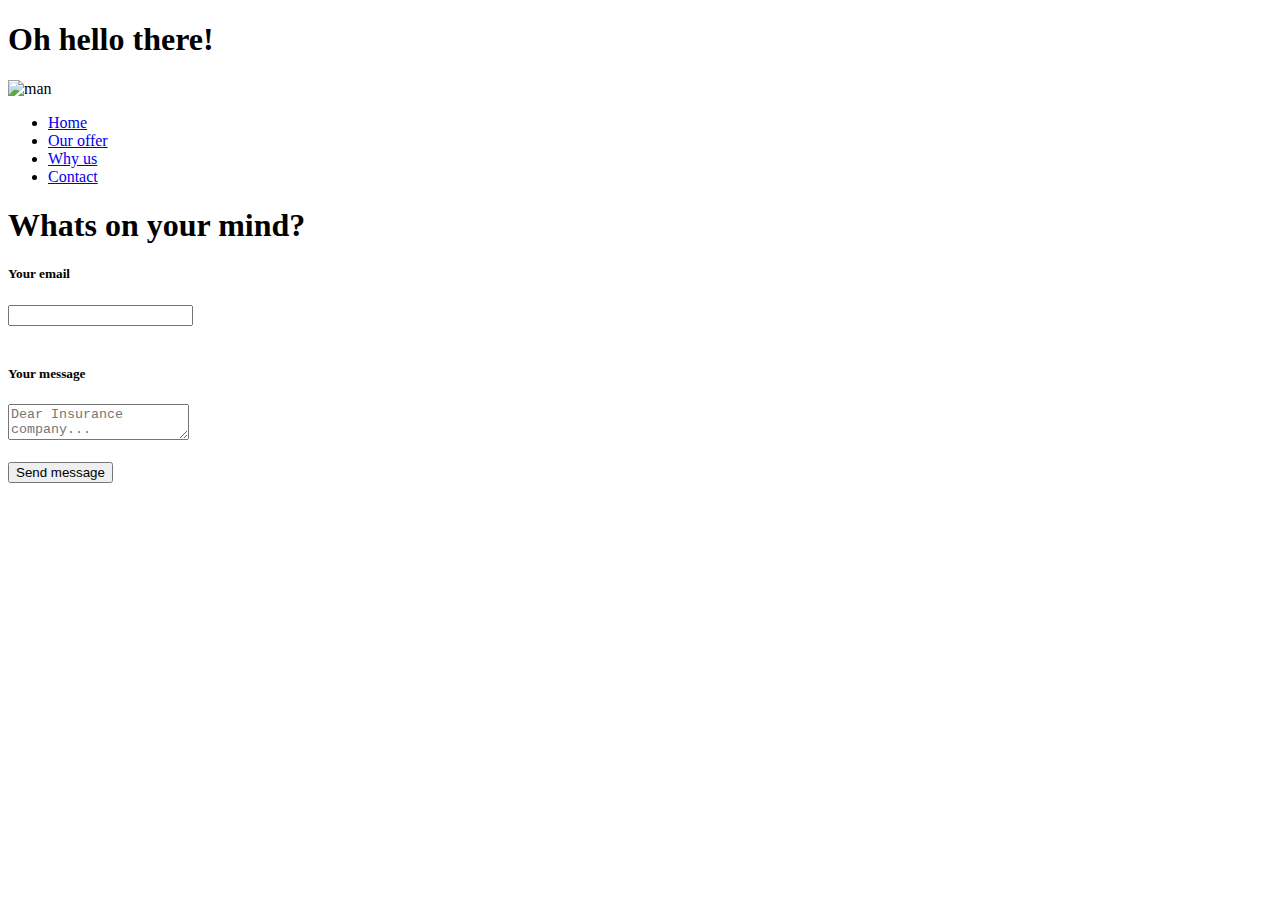
==== contact.html @ 253c6553 "Create contact.html" ====
<!DOCTYPE html>
<html lang="en">
	<head>
		<meta charset="UTF-8" />
		<meta name="viewport" content="width=device-width, initial-scale=1.0" />
		<title>Document</title>
		<link rel="stylesheet" href="style.css" />
		<link
			href="https://fonts.googleapis.com/css2?family=Fira+Sans:ital,wght@0,100;0,200;0,300;0,400;0,500;0,600;0,700;0,800;0,900;1,100;1,200;1,300;1,400;1,500;1,600;1,700;1,800;1,900&family=Frank+Ruhl+Libre:wght@300;400;500;700;900&display=swap"
			rel="stylesheet"
		/>
	</head>
	<body>
		<header>
			<div class="hero">
				<h1 class="hero__headline">Oh hello there!</h1>
				<img class="hero__image" src="img/man.png" alt="man" />
			</div>
		</header>
		<nav class="mainmenu">
			<ul class="mainmenu__links">
				<li><a href="index.html">Home</a></li>
				<li><a href="#">Our offer</a></li>
				<li><a href="#">Why us</a></li>
				<li><a class="active" href="contact.html">Contact</a></li>
			</ul>
		</nav>
		<main>
			<div class="contact">
				<h1 class="contact__headline">Whats on your mind?</h1>
				<div class="form__message">
					<form action="#" method="post" enctype="text/plain">
						<h5 class="form__headline">Your email</h5>
						<input type="text" name="mail" /><br /><br />
						<h5 class="form__headline">Your message</h5>
						<textarea
							type="text"
							name="comment"
							placeholder="Dear Insurance company..."
						></textarea
						><br /><br />
						<input class="btn form__btn" type="submit" value="Send message" />
					</form>
				</div>
			</div>
		</main>
		<footer>
			<div class="map">
				<iframe
					width="1002"
					height="407"
					frameborder="0"
					scrolling="no"
					marginheight="0"
					marginwidth="0"
					src="https://www.openstreetmap.org/export/embed.html?bbox=-122.450909614563%2C37.75025621113854%2C-122.43674755096437%2C37.75800940349945&amp;layer=hot&amp;marker=37.75413290887668%2C-122.44382858276367"
				></iframe>
			</div>
			<div class="contact__spacer"></div>
		</footer>
	</body>
</html>
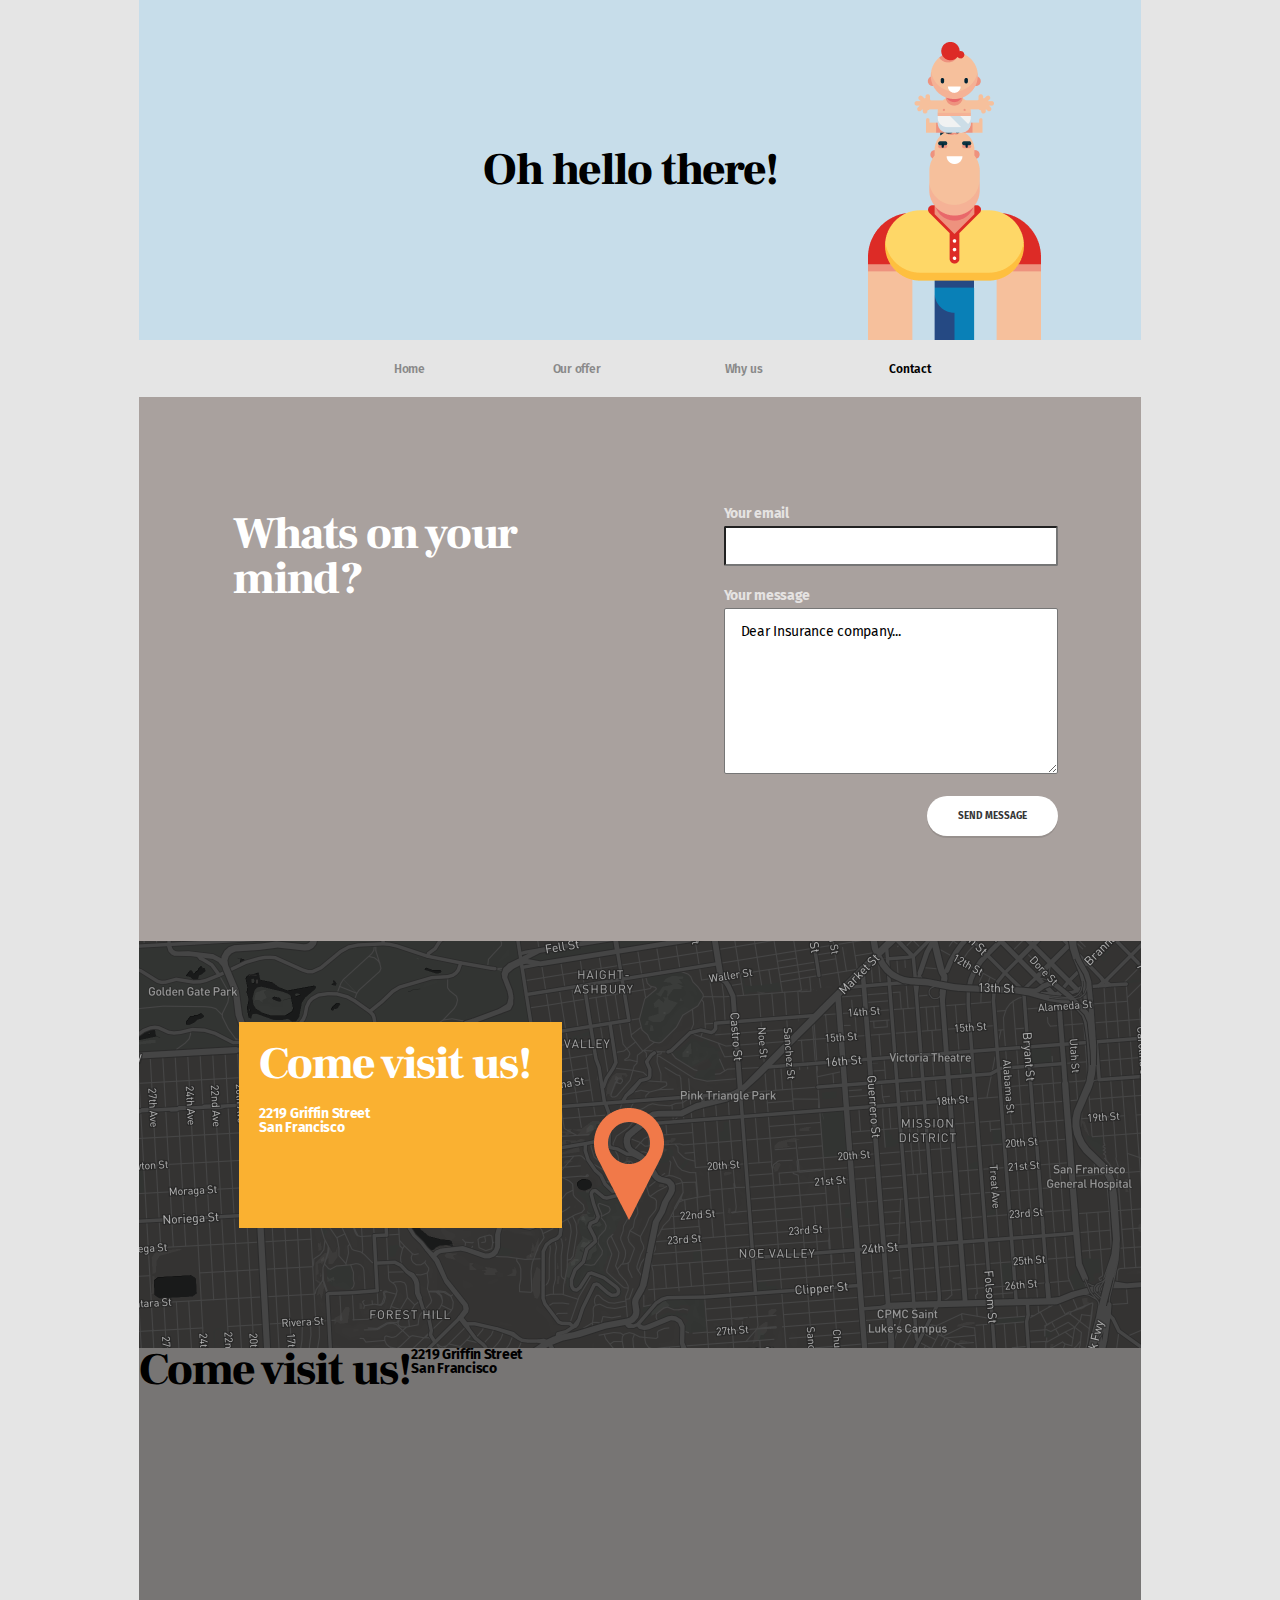
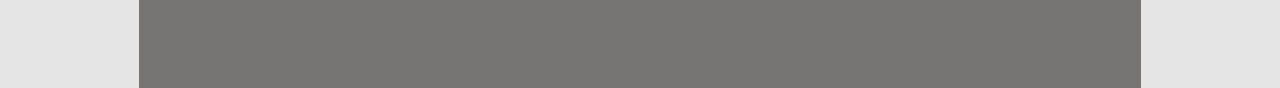
==== commit 2a384f32: "Contact page and small updates" ====
--- a/contact.html
+++ b/contact.html
@@ -28,35 +28,43 @@
 		<main>
 			<div class="contact">
 				<h1 class="contact__headline">Whats on your mind?</h1>
-				<div class="form__message">
-					<form action="#" method="post" enctype="text/plain">
-						<h5 class="form__headline">Your email</h5>
-						<input type="text" name="mail" /><br /><br />
-						<h5 class="form__headline">Your message</h5>
-						<textarea
-							type="text"
-							name="comment"
-							placeholder="Dear Insurance company..."
-						></textarea
-						><br /><br />
-						<input class="btn form__btn" type="submit" value="Send message" />
-					</form>
+				<div class="form__container">
+					<div class="form__message">
+						<form action="#" method="post" enctype="text/plain">
+							<h5 class="form__headline">Your email</h5>
+							<input type="text" name="mail" /><br /><br />
+							<h5 class="form__headline">Your message</h5>
+							<textarea
+								type="text"
+								name="comment"
+								placeholder="Dear Insurance company..."
+							></textarea
+							><br /><br />
+							<input class="btn form__btn" type="submit" value="Send message" />
+						</form>
+					</div>
 				</div>
 			</div>
 		</main>
 		<footer>
-			<div class="map">
-				<iframe
-					width="1002"
-					height="407"
-					frameborder="0"
-					scrolling="no"
-					marginheight="0"
-					marginwidth="0"
-					src="https://www.openstreetmap.org/export/embed.html?bbox=-122.450909614563%2C37.75025621113854%2C-122.43674755096437%2C37.75800940349945&amp;layer=hot&amp;marker=37.75413290887668%2C-122.44382858276367"
-				></iframe>
+			<div class="location">
+				<img class="location__image--map" src="img/map.png" alt="map" />
+				<img class="location__image--pin" src="img/pin.png" alt="pin" />
+				<div class="location__info">
+					<h1 class="location__info__headline">Come visit us!</h1>
+					<h5 class="location__info__text">
+						2219 Griffin Street <br />
+						San Francisco
+					</h5>
+				</div>
 			</div>
-			<div class="contact__spacer"></div>
+			<div class="footer__contact">
+				<h1 class="footer__contact__headline">Come visit us!</h1>
+				<h5 class="footer__contact__text">
+					2219 Griffin Street <br />
+					San Francisco
+				</h5>
+			</div>
 		</footer>
 	</body>
 </html>
--- a/style.css
+++ b/style.css
@@ -0,0 +1,865 @@
+/* färgsättning --------------------- */
+
+:root {
+	--orange: #f17949;
+	--yellow: #fab131;
+	--blue: #c7ddea;
+	--lightgray: #ebebeb;
+	--gray: #a9a19e;
+	--black: #000000;
+	--darkgray: #777574;
+	--white: #ffffff;
+	--bg: #e5e5e5;
+}
+
+/* färgsättning  slut  --------------------- */
+
+/* Globala inställningar och CSS reset  --------------------- */
+
+* {
+	box-sizing: border-box;
+	margin: 0;
+	padding: 0;
+}
+
+body {
+	background-color: var(--bg);
+}
+
+a {
+	text-decoration: none;
+	list-style: none;
+}
+
+/* Globala inställningar och CSS reset  --------------------- */
+
+/* Typsnitt inställningar  --------------------- */
+
+h1,
+h2,
+h3 {
+	font-family: Frank Ruhl Libre;
+	font-style: normal;
+	font-weight: 900;
+	letter-spacing: -0.02em;
+}
+
+h1 {
+	font-size: 45px;
+	line-height: 100%;
+}
+
+h2 {
+	font-size: 32px;
+	line-height: 41px;
+}
+
+h3 {
+	font-weight: bold;
+	font-size: 16px;
+	line-height: 20px;
+	letter-spacing: 0em;
+}
+
+h4 {
+	font-family: Frank Ruhl Libre;
+	font-style: normal;
+	font-weight: bold;
+	font-size: 16px;
+	line-height: 20px;
+}
+
+h5 {
+	font-family: Fira Sans;
+	font-style: normal;
+	font-weight: bold;
+	font-size: 14px;
+	line-height: 100%;
+	letter-spacing: -0.02em;
+}
+
+p {
+	font-family: Fira Sans;
+	font-style: normal;
+}
+
+/* Typsnitt inställningar slut --------------------- */
+
+/* Knappar och formulär inställningar  --------------------- */
+
+.btn {
+	background-color: var(--white);
+	color: rgba(0, 0, 0, 0.8);
+	border: none;
+	border-radius: 100px;
+	font-size: 10px;
+	box-shadow: 0px 2px 0px rgba(0, 0, 0, 0.1);
+	padding: 14px;
+	width: 131px;
+	text-decoration: none;
+	text-transform: uppercase;
+	cursor: pointer;
+	font-family: Fira Sans;
+	font-style: normal;
+	font-weight: bold;
+	line-height: 12px;
+}
+
+/* Knappar och formulär inställningar slut --------------------- */
+
+/* Header / insurance  --------------------- */
+
+.insurance__container {
+	display: grid;
+	grid-template-columns: 1fr;
+	grid-template-rows: 1fr;
+	max-width: 375px;
+	margin: auto;
+}
+
+.insurance {
+	display: flex;
+	justify-content: center;
+	align-items: center;
+}
+
+.insurance__bigbox {
+	position: relative;
+	max-width: 375px;
+	height: 724px;
+	background-color: var(--blue);
+}
+
+.insurance__bigbox__headline {
+	position: absolute;
+	top: 71px;
+	left: 17px;
+}
+
+.insurance__bigbox__text {
+	position: absolute;
+	max-width: 343px;
+	top: 186px;
+	left: 17px;
+	font-weight: 500;
+	font-size: 14px;
+	line-height: 24px;
+	color: rgba(0, 0, 0, 0.6);
+}
+
+.insurance__bigbox__whitetext {
+	color: #fff;
+}
+
+.insurance__bigbox__image {
+	width: 286px;
+	height: 279px;
+	position: absolute;
+	bottom: 0px;
+}
+
+.insurance__btn {
+	position: absolute;
+	top: 302px;
+	left: 17px;
+	text-transform: uppercase;
+}
+
+.insurance_smallbox--1,
+.insurance_smallbox--2 {
+	max-width: 375px;
+	height: 315px;
+}
+
+.insurance_smallbox--1 {
+	background-color: var(--orange);
+}
+
+.insurance_smallbox--2 {
+	background-color: var(--yellow);
+}
+
+.insurance_smallbox--1 a,
+.insurance_smallbox--2 a {
+	font-family: Frank Ruhl Libre;
+	font-style: normal;
+	font-weight: 900;
+	font-size: 32px;
+	line-height: 41px;
+	letter-spacing: -0.02em;
+	color: var(--white);
+}
+
+.insurance_smallbox__text {
+	font-weight: bold;
+	font-size: 11px;
+	line-height: 13px;
+	letter-spacing: -0.02em;
+	height: 17px;
+	color: rgba(0, 0, 0, 0.5);
+	text-align: center;
+}
+
+@media screen and (min-width: 700px) {
+	.insurance__container {
+		grid-template-columns: 1fr 1fr;
+		grid-template-rows: 1fr 1fr;
+		max-width: 1002px;
+		min-height: 544px;
+	}
+
+	.insurance__bigbox {
+		max-width: initial;
+		min-width: 501px;
+		height: 544px;
+		grid-row: 1/3;
+	}
+
+	.insurance__bigbox__image {
+		height: auto;
+		position: absolute;
+		right: 0px;
+	}
+
+	.insurance__bigbox__headline {
+		position: absolute;
+		left: 105px;
+	}
+
+	.insurance__bigbox__text {
+		top: 172px;
+		left: 105px;
+		margin: 0;
+	}
+
+	.insurance__btn {
+		top: 306px;
+		left: 105px;
+	}
+
+	.insurance_smallbox--1,
+	.insurance_smallbox--2 {
+		max-width: initial;
+		height: initial;
+	}
+}
+/* Header / insurance slut  --------------------- */
+
+/* Huvudmeny ---------------------*/
+
+.mainmenu,
+.mainmenu__links,
+li {
+	display: flex;
+	justify-content: center;
+	align-items: center;
+}
+
+.mainmenu__links {
+	position: absolute !important;
+	top: -9999px !important;
+	left: -9999px !important;
+	padding-left: 40px;
+}
+
+.mainmenu__links li {
+	width: 167px;
+	height: 57px;
+}
+
+.mainmenu__links a {
+	font-family: Fira Sans;
+	font-style: normal;
+	font-weight: 600;
+	font-size: 12px;
+	letter-spacing: -0.02em;
+	color: #000000;
+	opacity: 0.4;
+}
+
+a.active {
+	color: #000000;
+	opacity: initial;
+}
+
+@media screen and (min-width: 700px) {
+	.mainmenu__links {
+		position: initial !important;
+		top: initial !important;
+		left: initial !important;
+	}
+}
+
+/* Huvudmeny slut ------------- */
+
+/* Maincontent ------------ */
+
+main {
+	display: flex;
+	flex-direction: column;
+}
+
+.main__top {
+	justify-content: center;
+	position: relative;
+	margin: 0 auto;
+	width: 375px;
+	height: 1580px;
+	background-color: var(--gray);
+}
+
+.top__content__wrapper {
+	flex-direction: column;
+	margin: 37px 17px 0px 40px;
+}
+
+.main__top__headline {
+	width: 314px;
+	height: 140px;
+	color: var(--white);
+}
+
+.main__top__text {
+	width: 280px;
+	height: 237px;
+	left: 812px;
+	top: 715px;
+	font-weight: 500;
+	font-size: 14px;
+	line-height: 24px;
+	margin-top: 20px;
+	color: rgba(0, 0, 0, 0.6);
+}
+
+.main_btn {
+	display: none;
+}
+
+.main__bottom {
+	width: 375px;
+	height: 550px;
+	background-color: var(--yellow);
+	display: flex;
+	justify-content: center;
+	margin: 0 auto;
+}
+
+.main__bottom__headline {
+	margin: 30px 0;
+	font-weight: 900;
+	font-size: 45px;
+	line-height: 100%;
+	letter-spacing: -0.02em;
+	color: var(--white);
+	text-align: center;
+}
+
+.main__bottom__text {
+	width: 278px;
+	height: 280px;
+	font-weight: 500;
+	font-size: 14px;
+	line-height: 20px;
+	color: rgba(0, 0, 0, 0.6);
+	text-align: center;
+}
+
+.card__grid {
+	display: grid;
+	grid-template-columns: 1fr;
+	gap: 60px;
+	margin-top: 80px;
+}
+
+.card {
+	width: 256px;
+	height: 308px;
+	background: #ffffff;
+	box-shadow: 0px 4px 4px rgba(0, 0, 0, 0.1);
+	border-radius: 5px;
+	justify-self: center;
+}
+
+.card__canvas {
+	display: block;
+	position: relative;
+	width: 236px;
+	height: 150px;
+	border-radius: 4px;
+	left: 10px;
+	bottom: 26px;
+	overflow: hidden;
+}
+
+.card__picture {
+	position: absolute;
+	height: auto;
+}
+
+.card__headline {
+	text-align: center;
+	color: rgba(0, 0, 0, 0.9);
+}
+
+.card__text {
+	font-weight: bold;
+	font-size: 11px;
+	line-height: 18px;
+	text-align: center;
+	color: rgba(0, 0, 0, 0.4);
+	margin: 14px 21px 0px 21px;
+}
+
+.card_canvas--blue {
+	background-color: var(--blue);
+}
+
+.card__picture--blue {
+	margin-top: 12px;
+	left: 30%;
+	width: 40%;
+}
+
+.card_canvas--yellow {
+	background-color: var(--yellow);
+}
+
+.card__picture--yellow {
+	margin-top: 14px;
+	left: 30%;
+	width: 40%;
+}
+
+.card_canvas--orange {
+	background-color: var(--orange);
+}
+
+.card__picture--orange {
+	margin-top: 24px;
+	left: 30%;
+	width: 50%;
+}
+
+@media screen and (min-width: 700px) {
+	.main__top {
+		width: 1002px;
+		height: 612px;
+		display: initial;
+		justify-content: initial;
+		margin: 0 auto;
+	}
+
+	.top__content__wrapper {
+		margin: 103px 0px 0px 0px;
+		flex-direction: initial;
+		display: flex;
+		justify-content: space-evenly;
+	}
+
+	.main__top__text {
+		margin-top: 0px;
+	}
+
+	.main_btn {
+		position: absolute;
+		left: 130px;
+		top: 301px;
+		display: inline;
+	}
+
+	.bottom__content__wrapper {
+		margin-top: 100px;
+		flex-direction: column;
+		display: flex;
+		justify-content: center;
+		gap: 40px;
+	}
+
+	.main__bottom {
+		width: 1002px;
+		height: 680px;
+		margin: 0 auto;
+	}
+
+	.main__bottom__headline {
+		margin: 0px;
+	}
+
+	.main__bottom__text {
+		width: 442px;
+		height: 280px;
+	}
+
+	.card__grid {
+		grid-template-columns: repeat(3, 1fr);
+		margin: 105px 70px;
+		justify-content: center;
+		gap: 0px;
+	}
+}
+
+/* Stepbystep ------------------*/
+.stepbystep--box1 {
+	background-color: var(--blue);
+}
+
+.stepbystep--box2 {
+	background-color: var(--white);
+}
+
+.stepbystep--box3 {
+	background-color: var(--lightgray);
+}
+
+.stepbystep--box4 {
+	background-color: var(--white);
+}
+
+.stepbystep--box5 {
+	background-color: var(--orange);
+}
+
+.stepbystep--box6 {
+	background-color: var(--white);
+}
+
+.stepbystep {
+	display: grid;
+	grid-template-columns: 1fr 1fr 1fr;
+	grid-template-rows: 1fr 1fr 1fr;
+	width: 375px;
+	height: 170px;
+	margin: auto;
+}
+
+.stepbystep__item--1,
+.stepbystep__item--2 {
+	display: grid;
+	margin: auto;
+}
+
+.stepbystep__item--1 {
+	width: 60px;
+	height: 60px;
+	margin: auto;
+}
+
+.stepbystep__item--2 {
+	grid-row-start: 2;
+	grid-column-start: 1;
+	grid-column-end: 4;
+}
+
+.stepbystep__numbering {
+	font-family: Frank Ruhl Libre;
+	font-style: normal;
+	font-weight: 900;
+	font-size: 35px;
+	line-height: 100%;
+	letter-spacing: -0.02em;
+	color: rgba(0, 0, 0, 0.4);
+}
+
+.stepbystep__headline,
+.stepbystep__numbering {
+	display: grid;
+	margin: auto;
+	align-self: center;
+	justify-self: center;
+}
+
+.stepbystep__headline-small {
+	font-family: Fira Sans;
+	font-style: normal;
+	font-weight: 500;
+	font-size: 17px;
+	line-height: 20px;
+	color: rgba(0, 0, 0, 0.7);
+	text-align: center;
+}
+
+.stepbystep__headline--big {
+	color: rgba(0, 0, 0, 0.8);
+}
+
+.stepbystep__grid {
+	display: grid;
+	margin: auto;
+	max-width: 1002px;
+}
+
+.anchor {
+	display: none;
+}
+
+.spacer {
+	width: 375px;
+	height: 218px;
+	background-color: var(--darkgray);
+	margin: auto;
+}
+
+.linebreak {
+	display: none;
+}
+
+@media screen and (min-width: 700px) {
+	.stepbystep {
+		display: grid;
+		grid-template-columns: 1fr 1fr 1fr;
+		grid-template-rows: 1fr 1fr 1fr;
+		width: 334px;
+		height: 340px;
+	}
+
+	.stepbystep__item--1,
+	.stepbystep__item--2 {
+		display: grid;
+	}
+
+	.stepbystep__grid {
+		grid-template-columns: repeat(3, 1fr);
+	}
+
+	.linebreak {
+		display: initial;
+	}
+
+	.anchor {
+		display: initial;
+		width: 1002px;
+		height: 68px;
+		background: var(--gray);
+		grid-row-start: 3;
+		grid-column-start: 1;
+		grid-column-end: 4;
+		display: grid;
+		margin: auto;
+	}
+
+	.spacer {
+		width: 1002px;
+		height: 340px;
+		background-color: var(--darkgray);
+		grid-row-start: 4;
+		grid-column-start: 1;
+		grid-column-end: 4;
+		margin: auto;
+	}
+
+	.anchor__image {
+		margin: auto;
+		padding-top: 10px;
+	}
+
+	.anchor__link {
+		font-family: Fira Sans;
+		font-style: normal;
+		font-weight: 500;
+		font-size: 17px;
+		line-height: 20px;
+		color: rgba(0, 0, 0, 0.7);
+		margin: auto;
+		padding-bottom: 20px;
+	}
+}
+
+.hero {
+	display: grid;
+	position: relative;
+	width: 375px;
+	height: 500px;
+	background-color: var(--blue);
+	margin: auto;
+}
+
+.hero__image {
+	position: absolute;
+	right: 100px;
+	bottom: 0;
+}
+
+.hero__headline {
+	width: 314px;
+	margin: auto;
+	line-height: 100%;
+	padding-bottom: 200px;
+}
+
+.contact__adress {
+	width: 375;
+	height: 400px;
+	background-color: var(--yellow);
+}
+
+.contact {
+	width: 375;
+	height: 700px;
+	background-color: var(--gray);
+	margin: auto;
+	display: grid;
+}
+
+.contact__headline {
+	color: var(--white);
+	width: 314px;
+	margin: auto;
+}
+
+.form__container {
+	width: 375px;
+	display: grid;
+	margin: auto;
+	align-items: center;
+	justify-content: center;
+}
+
+.form__headline {
+	color: var(--white);
+	opacity: 0.7;
+	margin: 5px 0px;
+}
+
+input[type='text'] {
+	width: 300px;
+	height: 40px;
+	border-radius: 2px;
+}
+
+input[type='text']:focus {
+	outline: none;
+	border: 1px solid var(--gray);
+}
+
+textarea {
+	padding: 16px;
+	width: 300px;
+	height: 166px;
+	border-radius: 2px;
+}
+
+form textarea[type='text']:focus {
+	outline: none;
+	border: 1px solid var(--gray);
+}
+
+form textarea::placeholder {
+	font-family: Fira Sans;
+	font-style: normal;
+	font-weight: normal;
+	font-size: 14px;
+	line-height: 100%;
+	letter-spacing: -0.02em;
+	color: #000000;
+}
+
+.form__btn {
+	float: right;
+}
+
+.location {
+	display: none;
+}
+
+.footer__contact {
+	display: flex;
+	flex-direction: row;
+	width: 375px;
+	height: 218px;
+	background-color: var(--yellow);
+	margin: auto;
+}
+
+@media screen and (min-width: 700px) {
+	.hero {
+		width: 1002px;
+		height: 340px;
+		background-color: var(--blue);
+		margin: auto;
+	}
+
+	.hero__headline {
+		padding-bottom: 0px;
+	}
+
+	.contact {
+		width: 1002px;
+		height: 544px;
+		background-color: var(--gray);
+		margin: auto;
+		display: grid;
+		justify-content: center;
+		align-items: center;
+		grid-template-columns: 1fr 1fr;
+	}
+
+	.contact__headline {
+		color: var(--white);
+		width: 314px;
+		height: 140px;
+		margin: auto;
+		margin-top: 115px;
+	}
+
+	.form__container {
+		width: 334px;
+	}
+
+	.form__headline {
+		color: var(--white);
+		opacity: 0.7;
+		margin: 5px 0px;
+	}
+
+	input[type='text'] {
+		width: 334px;
+		height: 40px;
+		border-radius: 2px;
+	}
+
+	textarea {
+		padding: 16px;
+		width: 334px;
+		height: 166px;
+		border-radius: 2px;
+	}
+
+	.location {
+		display: block;
+		margin: auto;
+		height: 407px;
+		width: 1002px;
+		position: relative;
+	}
+
+	.location__image--pin {
+		position: absolute;
+		right: 47.57%;
+		top: 40.91%;
+	}
+
+	.location__info {
+		position: absolute;
+		width: 323px;
+		height: 206px;
+		background-color: var(--yellow);
+		left: 10%;
+		top: 20%;
+	}
+
+	.location__info__headline {
+		color: var(--white);
+		padding: 20px;
+	}
+
+	.location__info__text {
+		color: var(--white);
+		padding-left: 20px;
+	}
+
+	.footer__contact {
+		width: 1002px;
+		height: 340px;
+		background-color: var(--darkgray);
+	}
+}
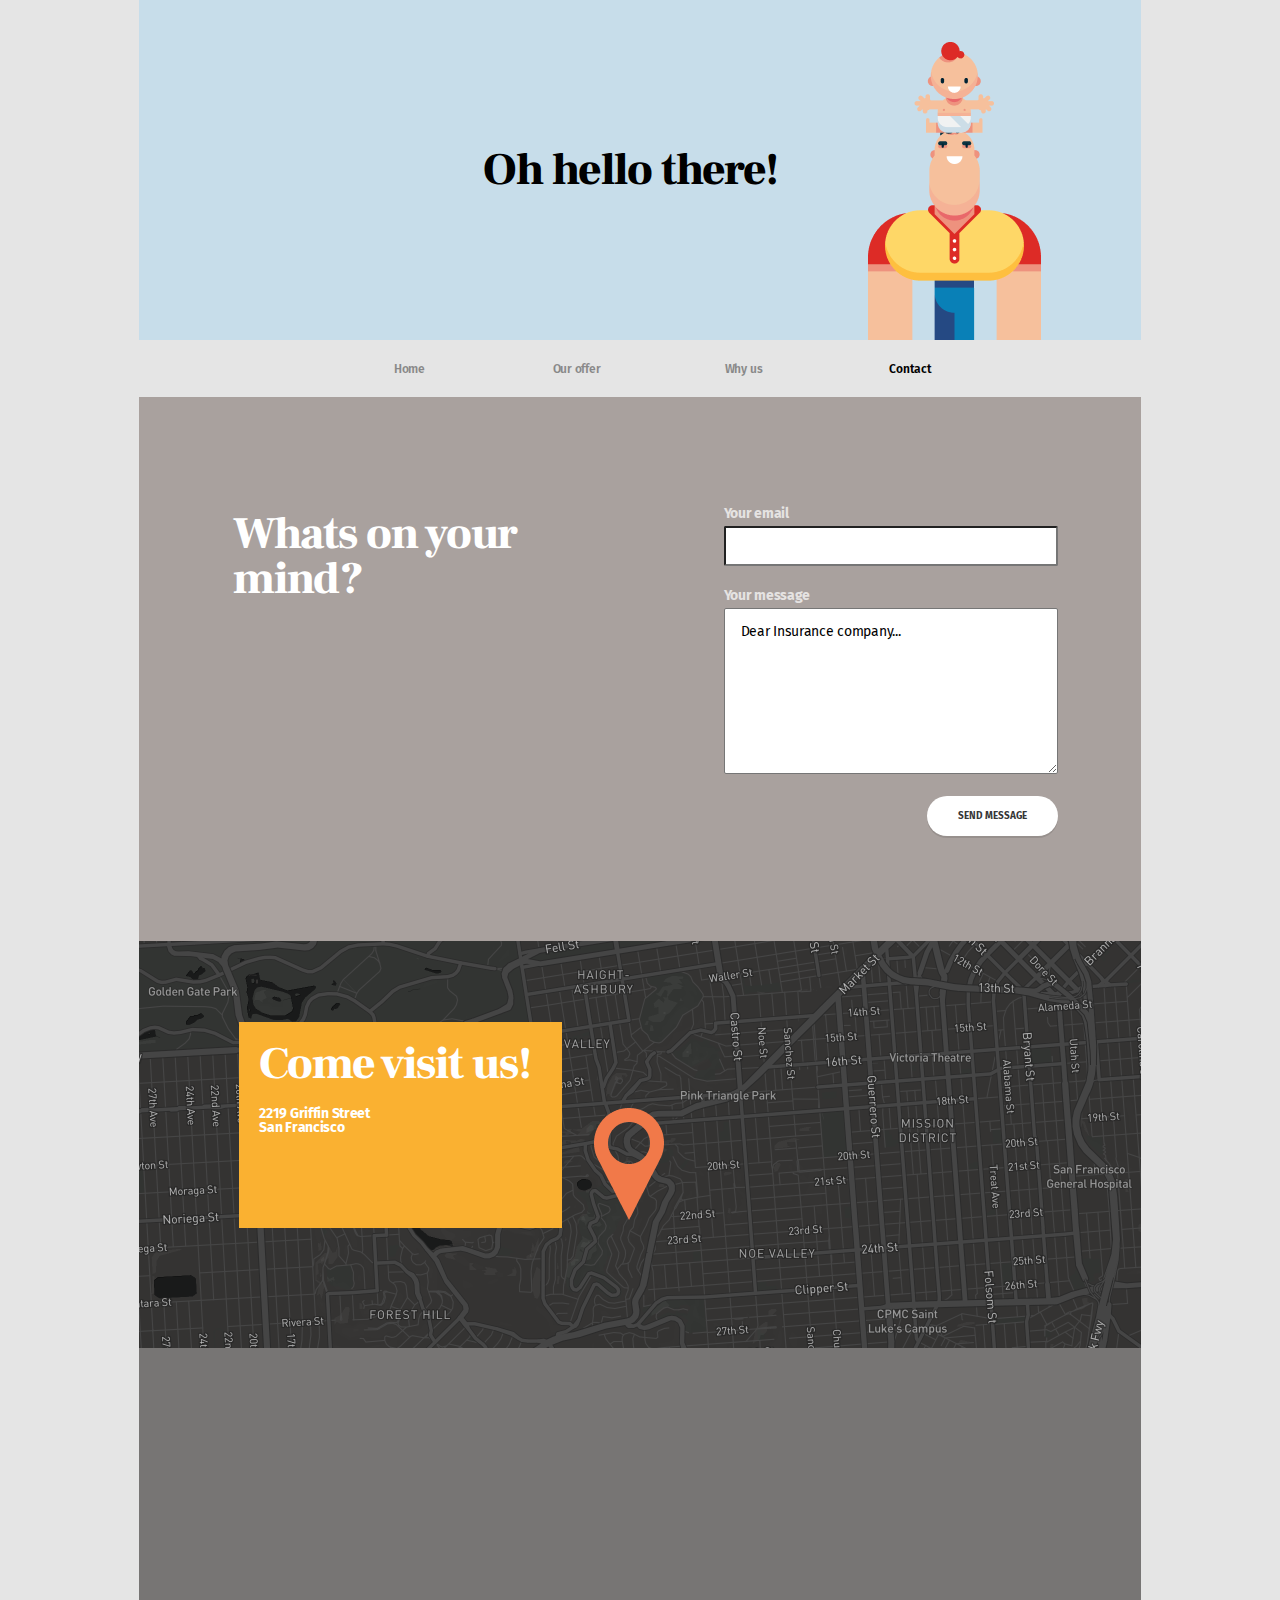
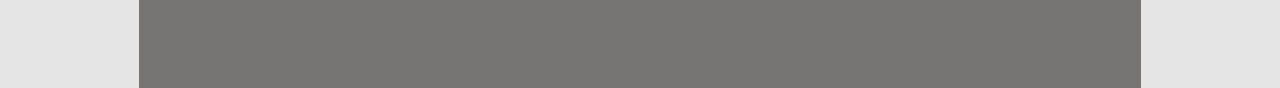
==== commit 8e5d99aa: "Titlecontact" ====
--- a/contact.html
+++ b/contact.html
@@ -1,70 +1,70 @@
 <!DOCTYPE html>
 <html lang="en">
-	<head>
-		<meta charset="UTF-8" />
-		<meta name="viewport" content="width=device-width, initial-scale=1.0" />
-		<title>Document</title>
-		<link rel="stylesheet" href="style.css" />
-		<link
-			href="https://fonts.googleapis.com/css2?family=Fira+Sans:ital,wght@0,100;0,200;0,300;0,400;0,500;0,600;0,700;0,800;0,900;1,100;1,200;1,300;1,400;1,500;1,600;1,700;1,800;1,900&family=Frank+Ruhl+Libre:wght@300;400;500;700;900&display=swap"
-			rel="stylesheet"
-		/>
-	</head>
-	<body>
-		<header>
-			<div class="hero">
-				<h1 class="hero__headline">Oh hello there!</h1>
-				<img class="hero__image" src="img/man.png" alt="man" />
-			</div>
-		</header>
-		<nav class="mainmenu">
-			<ul class="mainmenu__links">
-				<li><a href="index.html">Home</a></li>
-				<li><a href="#">Our offer</a></li>
-				<li><a href="#">Why us</a></li>
-				<li><a class="active" href="contact.html">Contact</a></li>
-			</ul>
-		</nav>
-		<main>
-			<div class="contact">
-				<h1 class="contact__headline">Whats on your mind?</h1>
-				<div class="form__container">
-					<div class="form__message">
-						<form action="#" method="post" enctype="text/plain">
-							<h5 class="form__headline">Your email</h5>
-							<input type="text" name="mail" /><br /><br />
-							<h5 class="form__headline">Your message</h5>
-							<textarea
-								type="text"
-								name="comment"
-								placeholder="Dear Insurance company..."
-							></textarea
-							><br /><br />
-							<input class="btn form__btn" type="submit" value="Send message" />
-						</form>
-					</div>
-				</div>
-			</div>
-		</main>
-		<footer>
-			<div class="location">
-				<img class="location__image--map" src="img/map.png" alt="map" />
-				<img class="location__image--pin" src="img/pin.png" alt="pin" />
-				<div class="location__info">
-					<h1 class="location__info__headline">Come visit us!</h1>
-					<h5 class="location__info__text">
-						2219 Griffin Street <br />
-						San Francisco
-					</h5>
-				</div>
-			</div>
-			<div class="footer__contact">
-				<h1 class="footer__contact__headline">Come visit us!</h1>
-				<h5 class="footer__contact__text">
-					2219 Griffin Street <br />
-					San Francisco
-				</h5>
-			</div>
-		</footer>
-	</body>
+  <head>
+    <meta charset="UTF-8" />
+    <meta name="viewport" content="width=device-width, initial-scale=1.0" />
+    <title>Contact page</title>
+    <link rel="stylesheet" href="style.css" />
+    <link
+      href="https://fonts.googleapis.com/css2?family=Fira+Sans:ital,wght@0,100;0,200;0,300;0,400;0,500;0,600;0,700;0,800;0,900;1,100;1,200;1,300;1,400;1,500;1,600;1,700;1,800;1,900&family=Frank+Ruhl+Libre:wght@300;400;500;700;900&display=swap"
+      rel="stylesheet"
+    />
+  </head>
+  <body>
+    <header>
+      <div class="hero">
+        <h1 class="hero__headline">Oh hello there!</h1>
+        <img class="hero__image" src="img/man.png" alt="man" />
+      </div>
+    </header>
+    <nav class="mainmenu">
+      <ul class="mainmenu__links">
+        <li><a href="index.html">Home</a></li>
+        <li><a href="#">Our offer</a></li>
+        <li><a href="#">Why us</a></li>
+        <li><a class="active" href="contact.html">Contact</a></li>
+      </ul>
+    </nav>
+    <main>
+      <div class="contact">
+        <h1 class="contact__headline">Whats on your mind?</h1>
+        <div class="form__container">
+          <div class="form__message">
+            <form action="#" method="post" enctype="text/plain">
+              <h5 class="form__headline">Your email</h5>
+              <input type="text" name="mail" /><br /><br />
+              <h5 class="form__headline">Your message</h5>
+              <textarea
+                type="text"
+                name="comment"
+                placeholder="Dear Insurance company..."
+              ></textarea
+              ><br /><br />
+              <input class="btn form__btn" type="submit" value="Send message" />
+            </form>
+          </div>
+        </div>
+      </div>
+    </main>
+    <footer>
+      <div class="location">
+        <img class="location__image--map" src="img/map.png" alt="map" />
+        <img class="location__image--pin" src="img/pin.png" alt="pin" />
+        <div class="location__info">
+          <h1 class="location__info__headline">Come visit us!</h1>
+          <h5 class="location__info__text">
+            2219 Griffin Street <br />
+            San Francisco
+          </h5>
+        </div>
+      </div>
+      <div class="footer__contact">
+        <h1 class="footer__contact__headline">Come visit us!</h1>
+        <h5 class="footer__contact__text">
+          2219 Griffin Street <br />
+          San Francisco
+        </h5>
+      </div>
+    </footer>
+  </body>
 </html>
--- a/style.css
+++ b/style.css
@@ -190,6 +190,11 @@
 	color: var(--white);
 }
 
+.insurance_smallbox--1 a:hover,
+.insurance_smallbox--2 a:hover {
+	color: #000000;
+}
+
 .insurance_smallbox__text {
 	font-weight: bold;
 	font-size: 11px;
@@ -200,49 +205,6 @@
 	text-align: center;
 }
 
-@media screen and (min-width: 700px) {
-	.insurance__container {
-		grid-template-columns: 1fr 1fr;
-		grid-template-rows: 1fr 1fr;
-		max-width: 1002px;
-		min-height: 544px;
-	}
-
-	.insurance__bigbox {
-		max-width: initial;
-		min-width: 501px;
-		height: 544px;
-		grid-row: 1/3;
-	}
-
-	.insurance__bigbox__image {
-		height: auto;
-		position: absolute;
-		right: 0px;
-	}
-
-	.insurance__bigbox__headline {
-		position: absolute;
-		left: 105px;
-	}
-
-	.insurance__bigbox__text {
-		top: 172px;
-		left: 105px;
-		margin: 0;
-	}
-
-	.insurance__btn {
-		top: 306px;
-		left: 105px;
-	}
-
-	.insurance_smallbox--1,
-	.insurance_smallbox--2 {
-		max-width: initial;
-		height: initial;
-	}
-}
 /* Header / insurance slut  --------------------- */
 
 /* Huvudmeny ---------------------*/
@@ -282,12 +244,9 @@
 	opacity: initial;
 }
 
-@media screen and (min-width: 700px) {
-	.mainmenu__links {
-		position: initial !important;
-		top: initial !important;
-		left: initial !important;
-	}
+.mainmenu a:hover {
+	color: #000000;
+	opacity: initial;
 }
 
 /* Huvudmeny slut ------------- */
@@ -440,64 +399,6 @@
 	width: 50%;
 }
 
-@media screen and (min-width: 700px) {
-	.main__top {
-		width: 1002px;
-		height: 612px;
-		display: initial;
-		justify-content: initial;
-		margin: 0 auto;
-	}
-
-	.top__content__wrapper {
-		margin: 103px 0px 0px 0px;
-		flex-direction: initial;
-		display: flex;
-		justify-content: space-evenly;
-	}
-
-	.main__top__text {
-		margin-top: 0px;
-	}
-
-	.main_btn {
-		position: absolute;
-		left: 130px;
-		top: 301px;
-		display: inline;
-	}
-
-	.bottom__content__wrapper {
-		margin-top: 100px;
-		flex-direction: column;
-		display: flex;
-		justify-content: center;
-		gap: 40px;
-	}
-
-	.main__bottom {
-		width: 1002px;
-		height: 680px;
-		margin: 0 auto;
-	}
-
-	.main__bottom__headline {
-		margin: 0px;
-	}
-
-	.main__bottom__text {
-		width: 442px;
-		height: 280px;
-	}
-
-	.card__grid {
-		grid-template-columns: repeat(3, 1fr);
-		margin: 105px 70px;
-		justify-content: center;
-		gap: 0px;
-	}
-}
-
 /* Stepbystep ------------------*/
 .stepbystep--box1 {
 	background-color: var(--blue);
@@ -592,6 +493,8 @@
 	display: none;
 }
 
+/* Stepbystep slutar------------------*/
+
 .spacer {
 	width: 375px;
 	height: 218px;
@@ -603,7 +506,226 @@
 	display: none;
 }
 
+.hero {
+	display: grid;
+	position: relative;
+	width: 375px;
+	height: 500px;
+	background-color: var(--blue);
+	margin: auto;
+}
+
+.hero__image {
+	position: absolute;
+	right: 100px;
+	bottom: 0;
+}
+
+.hero__headline {
+	width: 314px;
+	margin: auto;
+	line-height: 100%;
+	padding-bottom: 200px;
+}
+
+.contact__adress {
+	width: 375;
+	height: 400px;
+	background-color: var(--yellow);
+}
+
+.contact {
+	width: 375;
+	height: 700px;
+	background-color: var(--gray);
+	margin: auto;
+	display: grid;
+}
+
+.contact__headline {
+	color: var(--white);
+	width: 314px;
+	margin: auto;
+}
+
+.form__container {
+	width: 375px;
+	display: grid;
+	margin: auto;
+	align-items: center;
+	justify-content: center;
+}
+
+.form__headline {
+	color: var(--white);
+	opacity: 0.7;
+	margin: 5px 0px;
+}
+
+input[type='text'] {
+	width: 300px;
+	height: 40px;
+	border-radius: 2px;
+}
+
+input[type='text']:focus {
+	outline: none;
+	border: 1px solid var(--gray);
+}
+
+textarea {
+	padding: 16px;
+	width: 300px;
+	height: 166px;
+	border-radius: 2px;
+}
+
+form textarea[type='text']:focus {
+	outline: none;
+	border: 1px solid var(--gray);
+}
+
+form textarea::placeholder {
+	font-family: Fira Sans;
+	font-style: normal;
+	font-weight: normal;
+	font-size: 14px;
+	line-height: 100%;
+	letter-spacing: -0.02em;
+	color: #000000;
+}
+
+.form__btn {
+	float: right;
+}
+
+.location {
+	display: none;
+}
+
+.footer__contact {
+	display: grid;
+	width: 375px;
+	height: 218px;
+	background-color: var(--yellow);
+	margin: auto;
+}
+
+.footer__contact__headline {
+	margin: auto;
+}
+
+.footer__contact__text {
+	margin: auto;
+	font-size: 20px;
+	margin-bottom: 20%;
+}
+
 @media screen and (min-width: 700px) {
+	.insurance__container {
+		grid-template-columns: 1fr 1fr;
+		grid-template-rows: 1fr 1fr;
+		max-width: 1002px;
+		min-height: 544px;
+	}
+
+	.insurance__bigbox {
+		max-width: initial;
+		min-width: 501px;
+		height: 544px;
+		grid-row: 1/3;
+	}
+
+	.insurance__bigbox__image {
+		height: auto;
+		position: absolute;
+		right: 0px;
+	}
+
+	.insurance__bigbox__headline {
+		position: absolute;
+		left: 105px;
+	}
+
+	.insurance__bigbox__text {
+		top: 172px;
+		left: 105px;
+		margin: 0;
+	}
+
+	.insurance__btn {
+		top: 306px;
+		left: 105px;
+	}
+
+	.insurance_smallbox--1,
+	.insurance_smallbox--2 {
+		max-width: initial;
+		height: initial;
+	}
+
+	.mainmenu__links {
+		position: initial !important;
+		top: initial !important;
+		left: initial !important;
+	}
+
+	.main__top {
+		width: 1002px;
+		height: 612px;
+		display: initial;
+		justify-content: initial;
+		margin: 0 auto;
+	}
+
+	.top__content__wrapper {
+		margin: 103px 0px 0px 0px;
+		flex-direction: initial;
+		display: flex;
+		justify-content: space-evenly;
+	}
+
+	.main__top__text {
+		margin-top: 0px;
+	}
+
+	.main_btn {
+		position: absolute;
+		left: 130px;
+		top: 301px;
+		display: inline;
+	}
+
+	.bottom__content__wrapper {
+		margin-top: 100px;
+		flex-direction: column;
+		display: flex;
+		justify-content: center;
+		gap: 40px;
+	}
+
+	.main__bottom {
+		width: 1002px;
+		height: 680px;
+		margin: 0 auto;
+	}
+
+	.main__bottom__headline {
+		margin: 0px;
+	}
+
+	.main__bottom__text {
+		width: 442px;
+		height: 280px;
+	}
+
+	.card__grid {
+		grid-template-columns: repeat(3, 1fr);
+		margin: 105px 70px;
+		justify-content: center;
+		gap: 0px;
+	}
+
 	.stepbystep {
 		display: grid;
 		grid-template-columns: 1fr 1fr 1fr;
@@ -662,115 +784,7 @@
 		margin: auto;
 		padding-bottom: 20px;
 	}
-}
-
-.hero {
-	display: grid;
-	position: relative;
-	width: 375px;
-	height: 500px;
-	background-color: var(--blue);
-	margin: auto;
-}
-
-.hero__image {
-	position: absolute;
-	right: 100px;
-	bottom: 0;
-}
-
-.hero__headline {
-	width: 314px;
-	margin: auto;
-	line-height: 100%;
-	padding-bottom: 200px;
-}
-
-.contact__adress {
-	width: 375;
-	height: 400px;
-	background-color: var(--yellow);
-}
-
-.contact {
-	width: 375;
-	height: 700px;
-	background-color: var(--gray);
-	margin: auto;
-	display: grid;
-}
-
-.contact__headline {
-	color: var(--white);
-	width: 314px;
-	margin: auto;
-}
-
-.form__container {
-	width: 375px;
-	display: grid;
-	margin: auto;
-	align-items: center;
-	justify-content: center;
-}
-
-.form__headline {
-	color: var(--white);
-	opacity: 0.7;
-	margin: 5px 0px;
-}
-
-input[type='text'] {
-	width: 300px;
-	height: 40px;
-	border-radius: 2px;
-}
-
-input[type='text']:focus {
-	outline: none;
-	border: 1px solid var(--gray);
-}
-
-textarea {
-	padding: 16px;
-	width: 300px;
-	height: 166px;
-	border-radius: 2px;
-}
-
-form textarea[type='text']:focus {
-	outline: none;
-	border: 1px solid var(--gray);
-}
-
-form textarea::placeholder {
-	font-family: Fira Sans;
-	font-style: normal;
-	font-weight: normal;
-	font-size: 14px;
-	line-height: 100%;
-	letter-spacing: -0.02em;
-	color: #000000;
-}
-
-.form__btn {
-	float: right;
-}
-
-.location {
-	display: none;
-}
-
-.footer__contact {
-	display: flex;
-	flex-direction: row;
-	width: 375px;
-	height: 218px;
-	background-color: var(--yellow);
-	margin: auto;
-}
-
-@media screen and (min-width: 700px) {
+
 	.hero {
 		width: 1002px;
 		height: 340px;
@@ -862,4 +876,25 @@
 		height: 340px;
 		background-color: var(--darkgray);
 	}
-}
+
+	.footer__contact {
+		display: flex;
+		flex-direction: row;
+		width: 375px;
+		height: 218px;
+		background-color: var(--yellow);
+		margin: auto;
+	}
+
+	.footer__contact {
+		width: 1002px;
+		height: 340px;
+		background-color: var(--darkgray);
+		margin: auto;
+	}
+
+	.footer__contact__headline,
+	.footer__contact__text {
+		display: none;
+	}
+}
